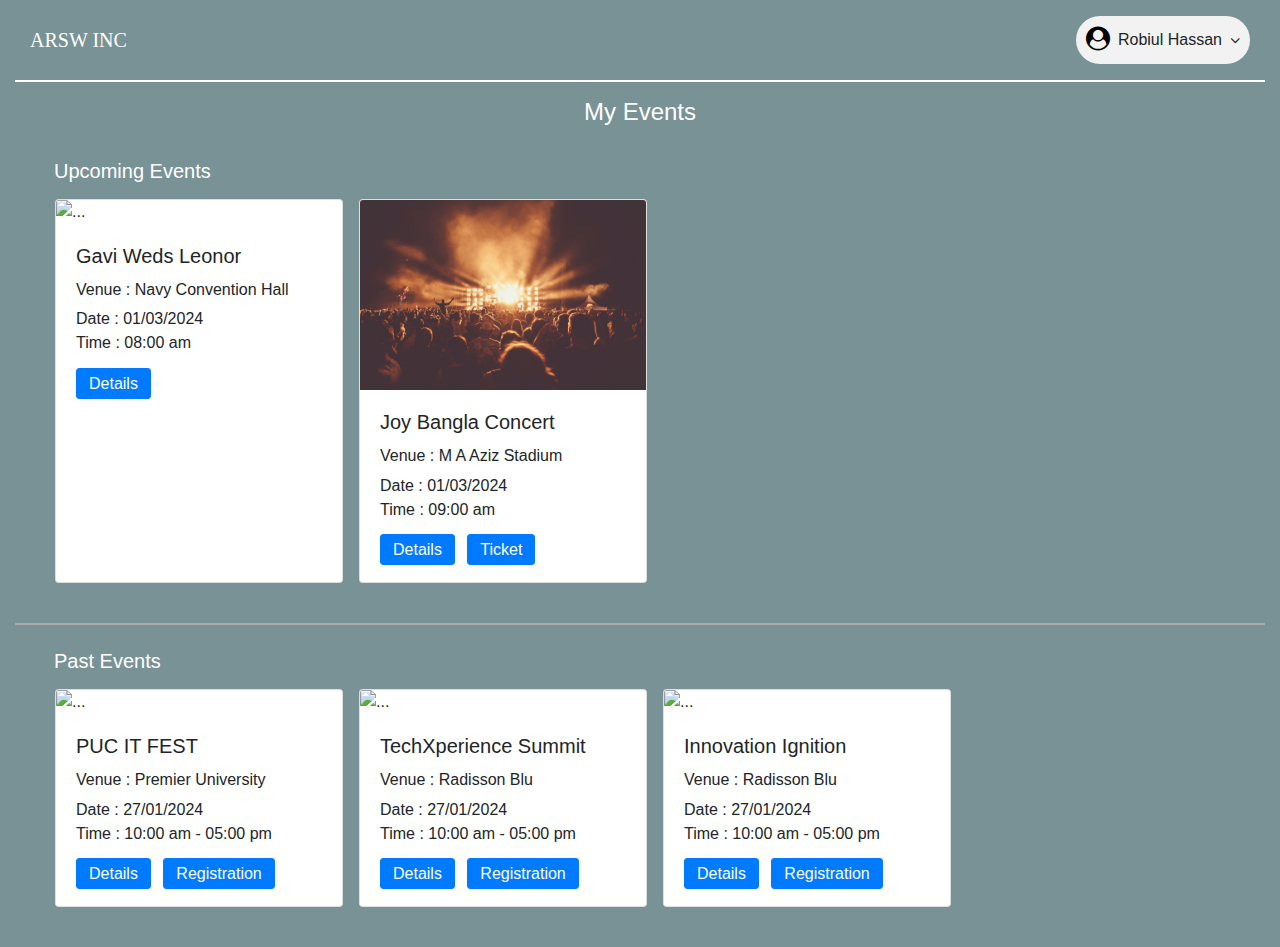
==== dashboard.html @ cd5431d2 "Add files via upload" ====
<!DOCTYPE html>
<html lang="en">

<head>
    <meta charset="UTF-8">
    <meta name="viewport" content="width=device-width, initial-scale=1.0">
    <title>User Dashboard - ARSW INC</title>
    <link rel="stylesheet" href="https://stackpath.bootstrapcdn.com/bootstrap/4.3.1/css/bootstrap.min.css"
        integrity="sha384-ggOyR0iXCbMQv3Xipma34MD+dH/1fQ784/j6cY/iJTQUOhcWr7x9JvoRxT2MZw1T" crossorigin="anonymous">
    <link rel="stylesheet" href="https://stackpath.bootstrapcdn.com/font-awesome/4.7.0/css/font-awesome.min.css">
    <link rel="stylesheet" href="dashboard.css">
</head>

<body>
    <div class="container-fluid">
        <header class=" text-black pt-3">
            <div class="d-flex justify-content-between align-items-center">
                <a class="navbar-brand" href="#">ARSW INC</a>
                <div class="d-flex align-items-center user" data-toggle="dropdown">
                    <a href="#" class="user-icon-link">
                        <i class="fa fa-user-circle mr-2"></i>
                    </a>
                    <span>Robiul Hassan</span>
                    <i class="fa fa-angle-down ml-2" aria-haspopup="true" aria-expanded="false"></i>
                    <div class="dropdown-menu mt-2">
                        <a class="dropdown-item" href="#">Create New</a>
                        <a class="dropdown-item" href="#">Profile</a>
                        <a class="dropdown-item" href="#">Settings</a>
                        <hr class="dropdown-divider">
                        <a class="dropdown-item" href="#">Logout</a>
                    </div>
                </div>
            </div>
        </header>
        <hr class="divider">

        <main>
            <div class="row">
                <div class="col-12 text-center">
                    <h4 class="text-white">My Events</h4>
                </div>
            </div>
            <div class="row m-4">
                <div class="col-12">
                    <h5 class="text-white mb-3">Upcoming Events</h5>
                </div>
                <div class="card ml-3 mb-3" style="width: 18rem;">
                    <img src="wedding2.jpg" class="card-img-top" alt="...">
                    <div class="card-body">
                        <h5 class="card-title">Gavi Weds Leonor</h5>
                        <h6 class="card-text">Venue : Navy Convention Hall</h6>
                        <p class="card-text">Date : 01/03/2024 <br>Time : 08:00 am</p>
                        <a href="#" class="btn btn-primary">Details</a>
                    </div>
                </div>
                <div class="card ml-3 mb-3" style="width: 18rem;">
                    <img src="concert.jpg" class="card-img-top" alt="...">
                    <div class="card-body">
                        <h5 class="card-title">Joy Bangla Concert</h5>
                        <h6 class="card-text">Venue : M A Aziz Stadium</h6>
                        <p class="card-text">Date : 01/03/2024 <br>Time : 09:00 am</p>
                        <a href="#" class="btn btn-primary">Details</a>
                        <a href="#" class="btn btn-primary">Ticket</a>
                    </div>
                </div>
            </div>
            <hr class="inset">
            <div class="row m-4">
                <div class="col-12">
                    <h5 class="text-white mb-3">Past Events</h5>
                </div>
                <div class="card ml-3 mb-3" style="width: 18rem;">
                    <img src="itfest.jpg" class="card-img-top" alt="...">
                    <div class="card-body">
                        <h5 class="card-title">PUC IT FEST</h5>
                        <h6 class="card-text">Venue : Premier University</h6>
                        <p class="card-text">Date : 27/01/2024 <br>Time : 10:00 am - 05:00 pm </p>
                        <a href="#" class="btn btn-primary">Details</a>
                        <a href="#" class="btn btn-primary">Registration</a>
                    </div>
                </div>
                <div class="card ml-3 mb-3" style="width: 18rem;">
                    <img src="conference2.jpg" class="card-img-top" alt="...">
                    <div class="card-body">
                        <h5 class="card-title">TechXperience Summit</h5>
                        <h6 class="card-text">Venue : Radisson Blu</h6>
                        <p class="card-text">Date : 27/01/2024 <br>Time : 10:00 am - 05:00 pm </p>
                        <a href="#" class="btn btn-primary">Details</a>
                        <a href="#" class="btn btn-primary">Registration</a>
                    </div>
                </div>
                <div class="card ml-3 mb-3" style="width: 18rem;">
                    <img src="workshop.jpg" class="card-img-top" alt="...">
                    <div class="card-body">
                        <h5 class="card-title">Innovation Ignition</h5>
                        <h6 class="card-text">Venue : Radisson Blu</h6>
                        <p class="card-text">Date : 27/01/2024 <br>Time : 10:00 am - 05:00 pm </p>
                        <a href="#" class="btn btn-primary">Details</a>
                        <a href="#" class="btn btn-primary">Registration</a>
                    </div>
                </div>
            </div>
        </main>

    </div>

    <script src="https://code.jquery.com/jquery-3.3.1.slim.min.js"
        integrity="sha384-q8i/X+965DzO0rT7abK41JStQIAqVgRVzpbzo5smXKp4YfRvH+8abtTE1Pi6jizo"
        crossorigin="anonymous"></script>
    <script src="https://cdnjs.cloudflare.com/ajax/libs/popper.js/1.14.7/umd/popper.min.js"
        integrity="sha384-UO2eT0CpHqdSJQ6hJty5KVphtPhzWj9WO1clHTMGa3JDZwrnQq4sF86dIHNDz0W1"
        crossorigin="anonymous"></script>
    <script src="https://stackpath.bootstrapcdn.com/bootstrap/4.3.1/js/bootstrap.min.js"
        integrity="sha384-JjSmVgyd0p3pXB1rRibZUAYoIIy6OrQ6VrjIEaFf/nJGzIxFDsf4x0xIM+B07jRM"
        crossorigin="anonymous"></script>
</body>

</html>
---- dashboard.css ----
body {
    background-color: #799296;
}


.navbar-brand {
    font-family: cursive;
    color: white;
}

header {
    margin: 0 15px;
}

.divider{
    border: 1px solid white;
}

.user-icon-link i {
    font-size: 24px;
    color: black;
}

.user {
    background-color: #f2f2f2;
    padding: 10px;
    border-radius: 25px;
}

.user:hover {
    /* transition: 2s; */
    background-color: #dcdcdc;
    cursor: pointer;
}

.inset {
    border-top: 2px inset #fff;
}

.btn{
    display: inline;
    /* border-radius: 20px; */
    margin-right: 8px;
}

.btn:hover{
    transition: 1s;
    color: black;
}
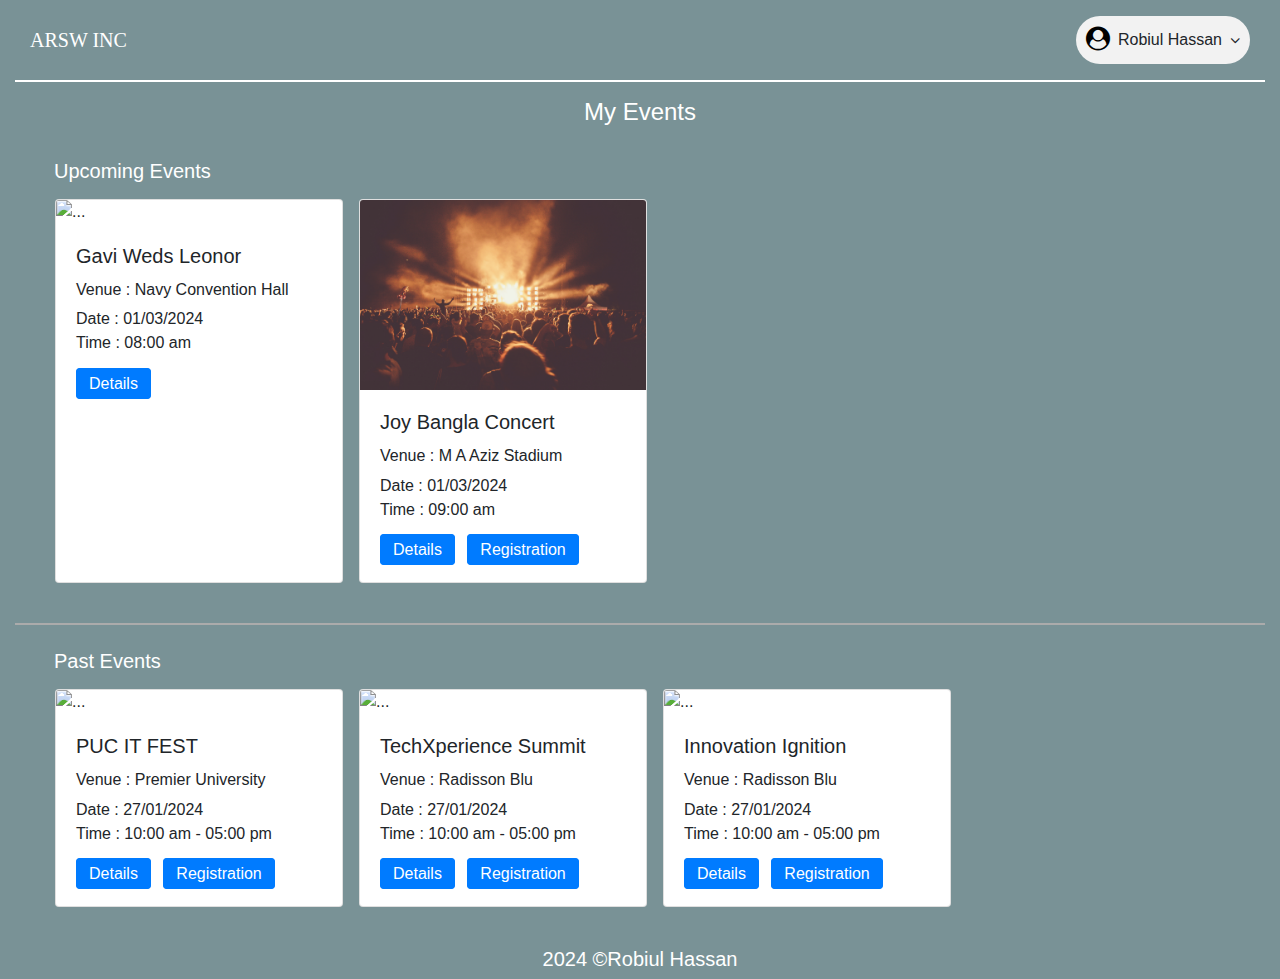
==== commit 8625d3f9: "Add files via upload" ====
--- a/dashboard.html
+++ b/dashboard.html
@@ -15,7 +15,7 @@
     <div class="container-fluid">
         <header class=" text-black pt-3">
             <div class="d-flex justify-content-between align-items-center">
-                <a class="navbar-brand" href="#">ARSW INC</a>
+                <a class="navbar-brand" href="index.html">ARSW INC</a>
                 <div class="d-flex align-items-center user" data-toggle="dropdown">
                     <a href="#" class="user-icon-link">
                         <i class="fa fa-user-circle mr-2"></i>
@@ -23,11 +23,11 @@
                     <span>Robiul Hassan</span>
                     <i class="fa fa-angle-down ml-2" aria-haspopup="true" aria-expanded="false"></i>
                     <div class="dropdown-menu mt-2">
-                        <a class="dropdown-item" href="#">Create New</a>
+                        <a class="dropdown-item" href="#">Create Event</a>
                         <a class="dropdown-item" href="#">Profile</a>
-                        <a class="dropdown-item" href="#">Settings</a>
+                        <!-- <a class="dropdown-item" href="#">Settings</a> -->
                         <hr class="dropdown-divider">
-                        <a class="dropdown-item" href="#">Logout</a>
+                        <a class="dropdown-item text-danger" href="#">Logout</a>
                     </div>
                 </div>
             </div>
@@ -60,7 +60,7 @@
                         <h6 class="card-text">Venue : M A Aziz Stadium</h6>
                         <p class="card-text">Date : 01/03/2024 <br>Time : 09:00 am</p>
                         <a href="#" class="btn btn-primary">Details</a>
-                        <a href="#" class="btn btn-primary">Ticket</a>
+                        <a href="#" class="btn btn-primary">Registration</a>
                     </div>
                 </div>
             </div>
@@ -102,6 +102,11 @@
             </div>
         </main>
 
+        <footer class="footer my-auto text-center text-white text-bold">
+                <h5>2024 &copy;Robiul Hassan</h5>
+        </footer>
+        
+
     </div>
 
     <script src="https://code.jquery.com/jquery-3.3.1.slim.min.js"
--- a/dashboard.css
+++ b/dashboard.css
@@ -8,11 +8,15 @@
     color: white;
 }
 
+.navbar-brand:hover {
+    color: white;
+}
+
 header {
     margin: 0 15px;
 }
 
-.divider{
+.divider {
     border: 1px solid white;
 }
 
@@ -37,13 +41,26 @@
     border-top: 2px inset #fff;
 }
 
-.btn{
+.btn {
     display: inline;
     /* border-radius: 20px; */
     margin-right: 8px;
 }
 
-.btn:hover{
+.btn:hover {
     transition: 1s;
     color: black;
+}
+
+footer{
+    font-weight: bold;
+}
+
+@media (max-width: 768px) {
+    .m-4{
+        justify-content: center;
+    }
+    .m-4 h5{
+        text-align: center;
+    }
 }